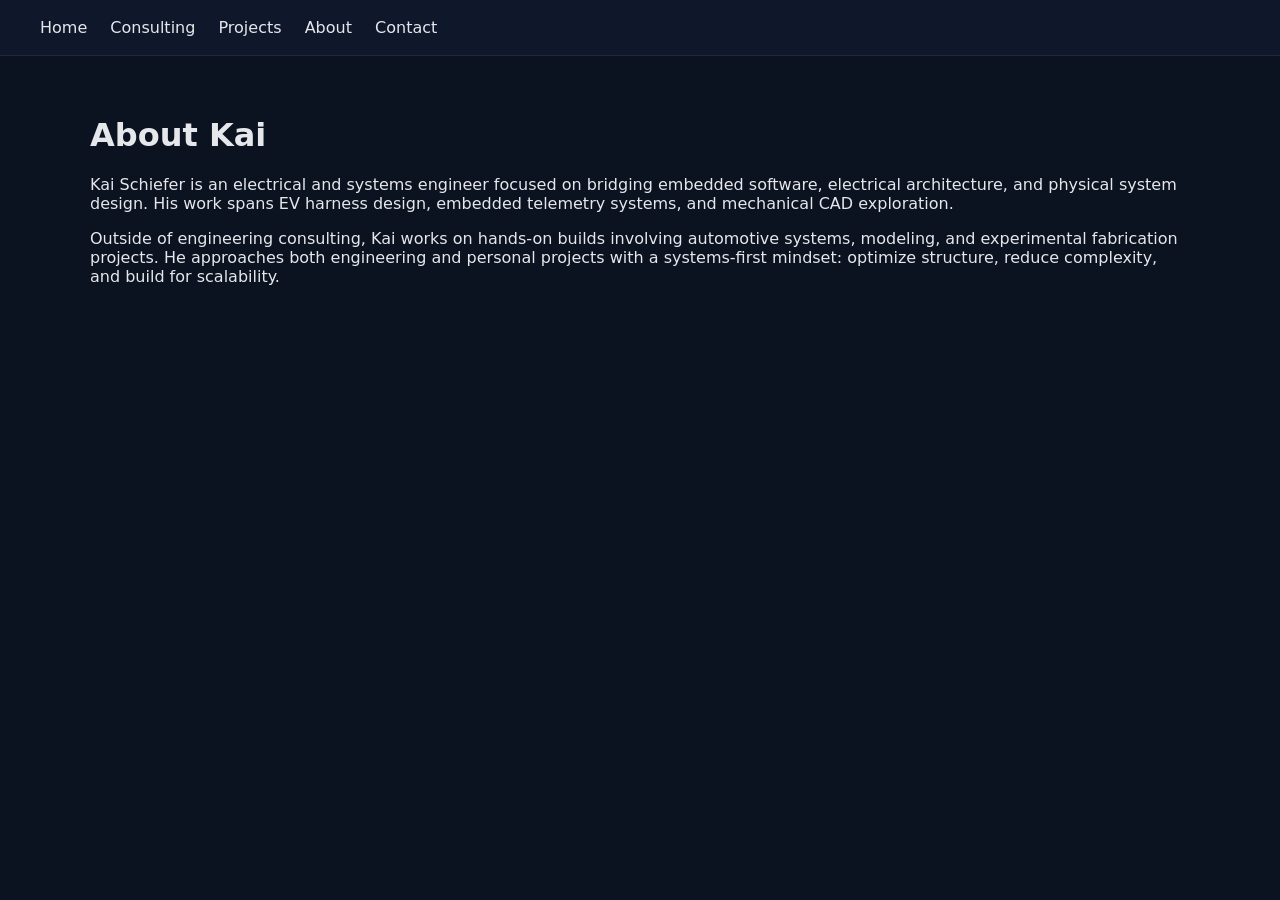
==== about.html @ d4b8701b "Create about.html" ====
<!DOCTYPE html>
<html>
<head>
  <title>About | Kai Schiefer Engineering LLC</title>
  <link rel="stylesheet" href="assets/styles.css">
</head>

<body>

<header>
  <nav>
    <a href="index.html">Home</a>
    <a href="consulting.html">Consulting</a>
    <a href="projects.html">Projects</a>
    <a href="about.html">About</a>
    <a href="contact.html">Contact</a>
  </nav>
</header>

<div class="container">

<h1>About Kai</h1>

<p>
Kai Schiefer is an electrical and systems engineer focused on bridging embedded software, electrical architecture, and physical system design.
His work spans EV harness design, embedded telemetry systems, and mechanical CAD exploration.
</p>

<p>
Outside of engineering consulting, Kai works on hands-on builds involving automotive systems, modeling, and experimental fabrication projects. He approaches both engineering and personal projects with a systems-first mindset: optimize structure, reduce complexity, and build for scalability.
</p>

</div>

</body>
</html>
---- assets/styles.css ----
body {
  margin: 0;
  font-family: system-ui, Arial, sans-serif;
  background: #0b1220;
  color: #e5e7eb;
}

header {
  background: #0f172a;
  padding: 18px 40px;
  position: sticky;
  top: 0;
  border-bottom: 1px solid #1f2937;
}

nav a {
  color: #e5e7eb;
  margin-right: 18px;
  text-decoration: none;
  font-weight: 500;
}

nav a:hover {
  color: #60a5fa;
}

.container {
  max-width: 1100px;
  margin: auto;
  padding: 60px 40px;
}

.hero {
  padding: 90px 40px;
  background: linear-gradient(135deg, #0f172a, #111827);
}

h1, h2, h3 {
  margin-top: 0;
}

.card-grid {
  display: grid;
  grid-template-columns: repeat(auto-fit, minmax(260px, 1fr));
  gap: 18px;
}

.card {
  background: #111827;
  border: 1px solid #1f2937;
  padding: 20px;
  border-radius: 10px;
}

button, .btn {
  background: #2563eb;
  color: white;
  padding: 10px 14px;
  border: none;
  border-radius: 6px;
  cursor: pointer;
}

button:hover {
  background: #1d4ed8;
}

input, textarea {
  width: 100%;
  padding: 10px;
  margin-top: 8px;
  margin-bottom: 16px;
  background: #0f172a;
  border: 1px solid #1f2937;
  color: white;
  border-radius: 6px;
}
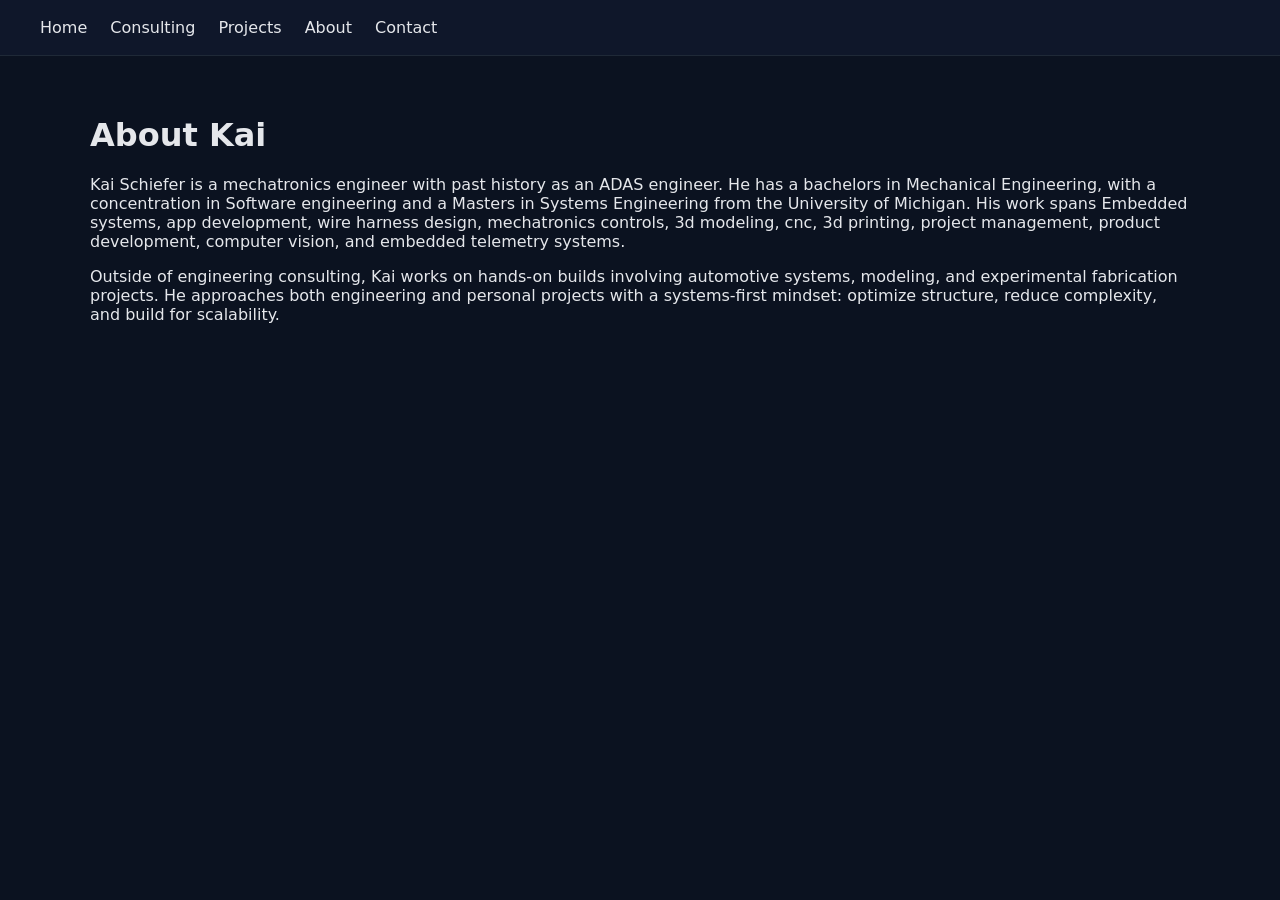
==== commit ff9f6697: "filling out more info and images" ====
--- a/about.html
+++ b/about.html
@@ -22,8 +22,8 @@
 <h1>About Kai</h1>
 
 <p>
-Kai Schiefer is an electrical and systems engineer focused on bridging embedded software, electrical architecture, and physical system design.
-His work spans EV harness design, embedded telemetry systems, and mechanical CAD exploration.
+Kai Schiefer is a mechatronics engineer with past history as an ADAS engineer. He has a bachelors in Mechanical Engineering, with a concentration in Software engineering and a Masters in Systems Engineering from the University of Michigan. 
+His work spans Embedded systems, app development, wire harness design, mechatronics controls, 3d modeling, cnc, 3d printing, project management, product development, computer vision, and embedded telemetry systems.
 </p>
 
 <p>
